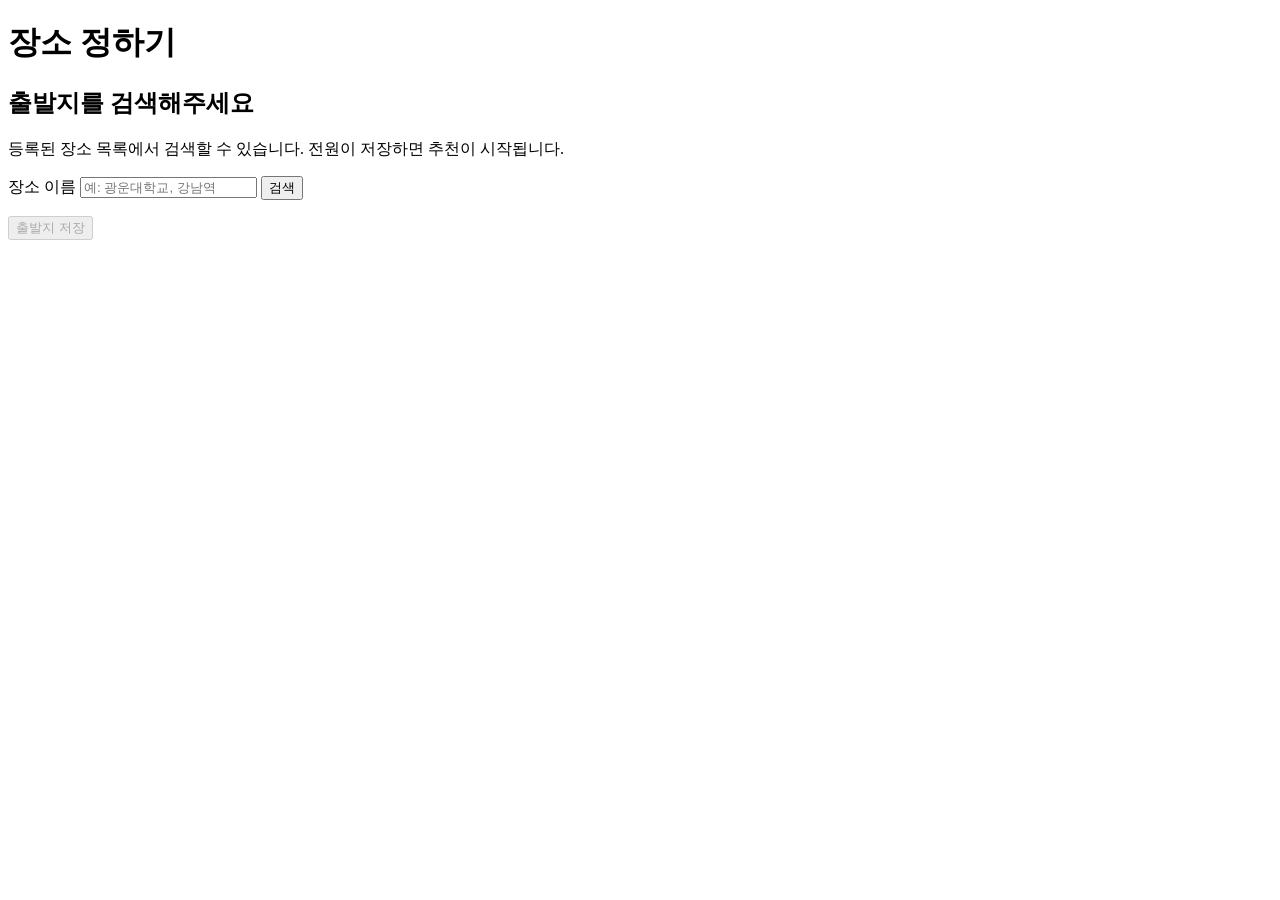
==== public/place.html @ 24807f40 "Merge pull request #27 from bagjibin011-max/feature/place feat: 전원 출발지 기반 추천과 전원 투표 자동 마감 구현" ====
<!DOCTYPE html>
<html lang="ko">
<head>
  <meta charset="UTF-8">
  <meta name="viewport" content="width=device-width, initial-scale=1.0">
  <title>장소 정하기</title>
  <link rel="stylesheet" href="./css/place.css">
  <script src="./js/common.js"></script>
  <script type="module" src="./js/place.js"></script>
</head>
<body>
  <header>
    <a id="back-to-room" hidden>← 방으로 돌아가기</a>
    <h1>장소 정하기</h1>
  </header>

  <main>
    <p id="place-status" role="status"></p>
    <!-- 1단계: 출발지 입력 -->
    <section id="origin-section">
        <h2>출발지를 검색해주세요</h2>
        <p>등록된 장소 목록에서 검색할 수 있습니다. 전원이 저장하면 추천이 시작됩니다.</p>
        
        <form id="origin-search-form">
             <label for="origin-query">장소 이름</label>

            <input
            type="search"
            id="origin-query"
            placeholder="예: 광운대학교, 강남역"
            required
            >
            
            <button type="submit">검색</button>
        </form>
        
        <p id="search-status" role="status"></p>
        
        <form id="origin-form">
            <div id="origin-results"></div>
            <button id="origin-save" type="submit" disabled>
            출발지 저장
            </button>
        </form>

        <p id="origin-status" role="status"></p>
    </section>

    <!-- 2단계: 후보 투표 -->
    <section id="vote-section" hidden>
      <h2>만나고 싶은 장소에 투표해주세요</h2>
      <p>모든 참여자의 출발지를 기준으로 가까운 후보를 추천했습니다.</p>
      <p>추천 이후에는 출발지를 변경할 수 없습니다.</p>
      <p>전원이 투표하면 자동 마감됩니다. 마감 전까지 투표를 변경할 수 있습니다.</p>
      <p>투표한 사람의 이름은 공개되지 않습니다.</p>

      <form id="vote-form">
        <div id="candidate-list"></div>
        <button type="submit">투표하기</button>
      </form>

      <p id="vote-status" role="status"></p>
      <h3>현재 투표 현황</h3>
      <button id="refresh-votes" type="button">
            투표 현황 새로고침
        </button>
        <p id="vote-summary" role="status">
        투표 현황은 4초마다 자동 갱신됩니다.
        </p>
        <ul id="vote-counts"></ul>
    </section>

    <!-- 3단계: 최종 결과 -->
    <section id="result-section" hidden>
      <h2>최종 장소</h2>
      <p id="final-place"></p>
      <p id="final-votes"></p>
    </section>
  </main>
</body>
</html>
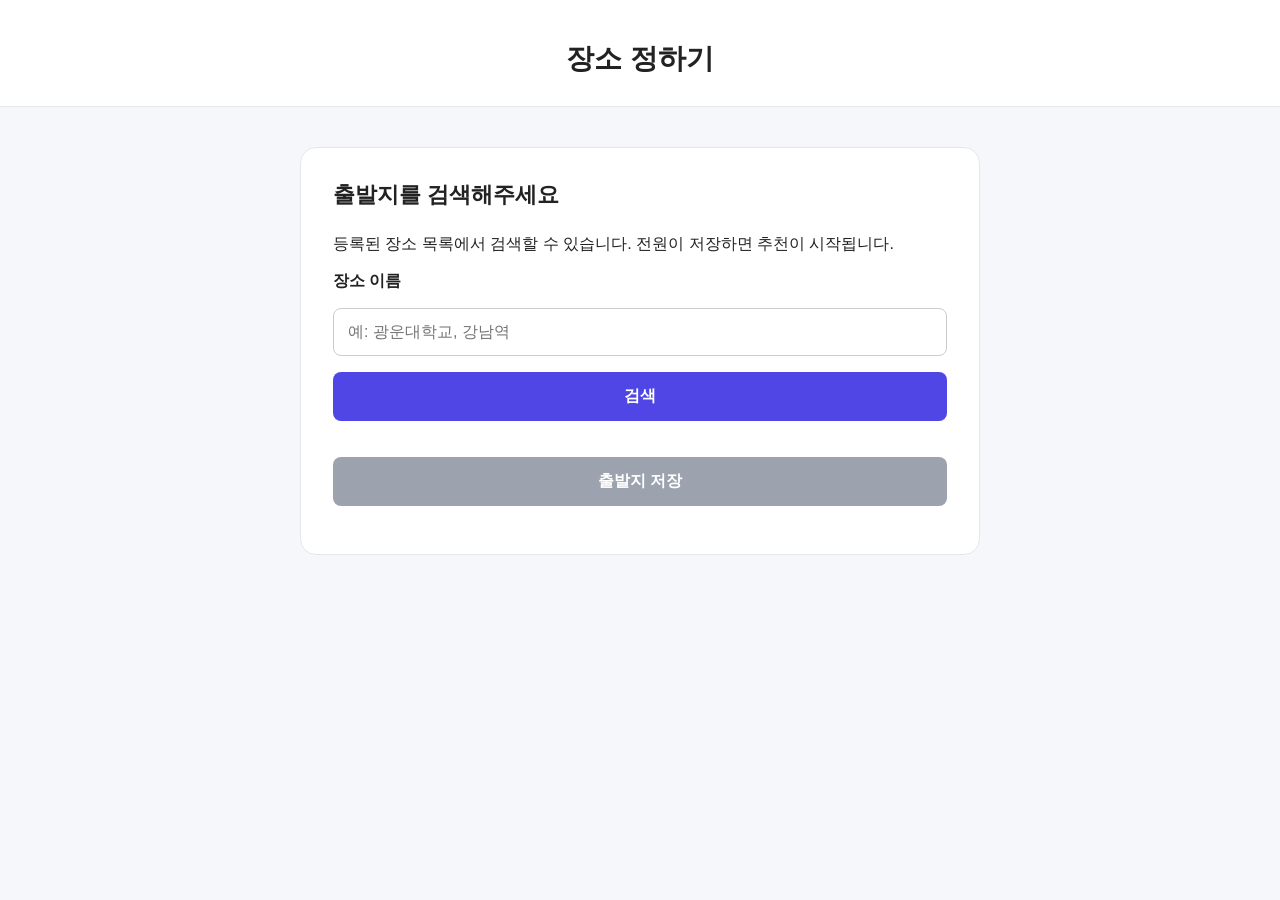
==== commit ef72e929: "feat: 추천 후보와 최종 장소에 지도 링크 추가" ====
--- a/public/place.html
+++ b/public/place.html
@@ -75,6 +75,7 @@
       <h2>최종 장소</h2>
       <p id="final-place"></p>
       <p id="final-votes"></p>
+      <div id="final-map-links"></div>
     </section>
   </main>
 </body>
--- a/public/css/place.css
+++ b/public/css/place.css
@@ -0,0 +1,235 @@
+* {
+  box-sizing: border-box;
+}
+
+body {
+  margin: 0;
+  background-color: #f5f7fb;
+  color: #222;
+  font-family: Arial, sans-serif;
+}
+
+header {
+  padding: 28px 20px;
+  text-align: center;
+  background-color: white;
+  border-bottom: 1px solid #e5e7eb;
+}
+
+h1 {
+  margin: 0;
+  font-size: 28px;
+}
+
+main {
+  max-width: 720px;
+  margin: 40px auto;
+  padding: 0 20px;
+}
+
+section {
+  padding: 32px;
+  background-color: white;
+  border: 1px solid #e5e7eb;
+  border-radius: 16px;
+}
+
+h2 {
+  margin: 0 0 24px;
+  font-size: 22px;
+}
+
+#origin-form {
+  display: flex;
+  flex-direction: column;
+  gap: 16px;
+}
+
+label {
+  font-weight: bold;
+}
+
+select {
+  width: 100%;
+  padding: 14px;
+  border: 1px solid #ccc;
+  border-radius: 8px;
+  background-color: white;
+  font-size: 16px;
+}
+
+button {
+  padding: 14px 20px;
+  border: none;
+  border-radius: 8px;
+  background-color: #4f46e5;
+  color: white;
+  font-size: 16px;
+  font-weight: bold;
+  cursor: pointer;
+}
+
+button:hover {
+  background-color: #4338ca;
+}
+
+button:focus-visible,
+select:focus-visible {
+  outline: 3px solid #a5b4fc;
+  outline-offset: 3px;
+}
+
+#origin-status,
+#vote-status {
+  margin: 16px 0 0;
+  color: #4f46e5;
+}
+
+@media (max-width: 480px) {
+  main {
+    margin: 24px auto;
+    padding: 0 16px;
+  }
+
+  section {
+    padding: 24px 20px;
+  }
+
+  h2 {
+    font-size: 20px;
+  }
+}
+
+#vote-section {
+  margin-top: 24px;
+}
+
+#candidate-list {
+  display: flex;
+  flex-direction: column;
+  gap: 12px;
+  margin: 24px 0;
+}
+
+.candidate-card {
+  display: flex;
+  align-items: flex-start;
+  gap: 12px;
+  padding: 20px;
+  border: 1px solid #d1d5db;
+  border-radius: 12px;
+  cursor: pointer;
+}
+
+.candidate-card:hover {
+  background-color: #f5f3ff;
+}
+
+.candidate-card:has(input:checked) {
+  border-color: #4f46e5;
+  background-color: #eef2ff;
+}
+
+.candidate-card input {
+  margin-top: 4px;
+  accent-color: #4f46e5;
+}
+
+.candidate-card strong {
+  font-size: 18px;
+}
+
+.candidate-card p {
+  margin: 8px 0 0;
+  color: #666;
+  font-size: 14px;
+  font-weight: normal;
+  line-height: 1.5;
+}
+
+#vote-form > button {
+  width: 100%;
+}
+
+#origin-search-form {
+  display: flex;
+  flex-direction: column;
+  gap: 16px;
+}
+
+#origin-query {
+  width: 100%;
+  padding: 14px;
+  border: 1px solid #ccc;
+  border-radius: 8px;
+  font-size: 16px;
+}
+
+#origin-query:focus-visible {
+  outline: 3px solid #a5b4fc;
+  outline-offset: 3px;
+}
+
+#origin-results {
+  display: flex;
+  flex-direction: column;
+  gap: 12px;
+}
+
+#search-status {
+  margin: 20px 0;
+  color: #666;
+}
+
+button:disabled {
+  background-color: #9ca3af;
+  cursor: not-allowed;
+}
+
+#back-to-room {
+  color: #4f46e5;
+  font-size: 14px;
+  font-weight: bold;
+  text-decoration: none;
+}
+
+#back-to-room:hover {
+  text-decoration: underline;
+}
+
+#back-to-room:focus-visible {
+  outline: 3px solid #a5b4fc;
+  outline-offset: 3px;
+}
+
+header h1 {
+  margin-top: 12px;
+}
+
+.place-map-link {
+  display: inline-block;
+  margin-top: 10px;
+  padding: 8px 12px;
+  color: #4338ca;
+  background-color: #eef2ff;
+  border-radius: 8px;
+  text-decoration: none;
+  font-size: 14px;
+  font-weight: bold;
+}
+
+.place-map-link:hover {
+  background-color: #e0e7ff;
+  text-decoration: underline;
+}
+
+.place-map-link:focus-visible {
+  outline: 3px solid #a5b4fc;
+  outline-offset: 3px;
+}
+
+#final-map-links {
+  display: flex;
+  flex-wrap: wrap;
+  gap: 12px;
+}
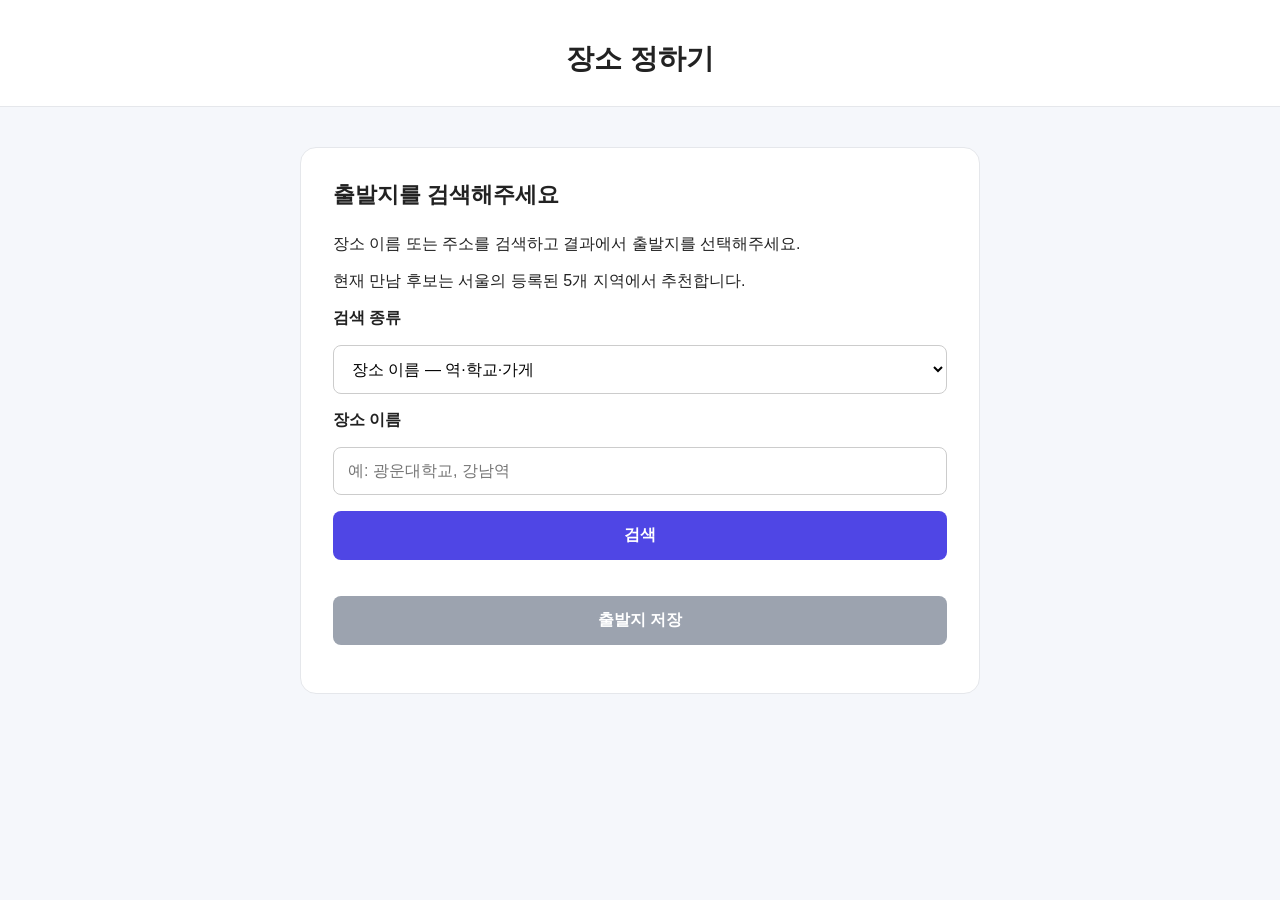
==== commit 24975d47: "feat: 카카오 장소 및 주소 검색으로 출발지 설정 연결" ====
--- a/public/place.html
+++ b/public/place.html
@@ -19,19 +19,24 @@
     <!-- 1단계: 출발지 입력 -->
     <section id="origin-section">
         <h2>출발지를 검색해주세요</h2>
-        <p>등록된 장소 목록에서 검색할 수 있습니다. 전원이 저장하면 추천이 시작됩니다.</p>
+        <p>장소 이름 또는 주소를 검색하고 결과에서 출발지를 선택해주세요.</p>
+        <p>현재 만남 후보는 서울의 등록된 5개 지역에서 추천합니다.</p>
+        <form id="origin-search-form">
+        <label for="origin-search-type">검색 종류</label>
+        <select id="origin-search-type">
+          <option value="keyword">장소 이름 — 역·학교·가게</option>
+          <option value="address">주소 — 도로명·지번</option>
+        </select>
+        <label for="origin-query">장소 이름</label>
+
+        <input
+        type="search"
+        id="origin-query"
+        placeholder="예: 광운대학교, 강남역"
+        required
+        >
         
-        <form id="origin-search-form">
-             <label for="origin-query">장소 이름</label>
-
-            <input
-            type="search"
-            id="origin-query"
-            placeholder="예: 광운대학교, 강남역"
-            required
-            >
-            
-            <button type="submit">검색</button>
+        <button type="submit">검색</button>
         </form>
         
         <p id="search-status" role="status"></p>
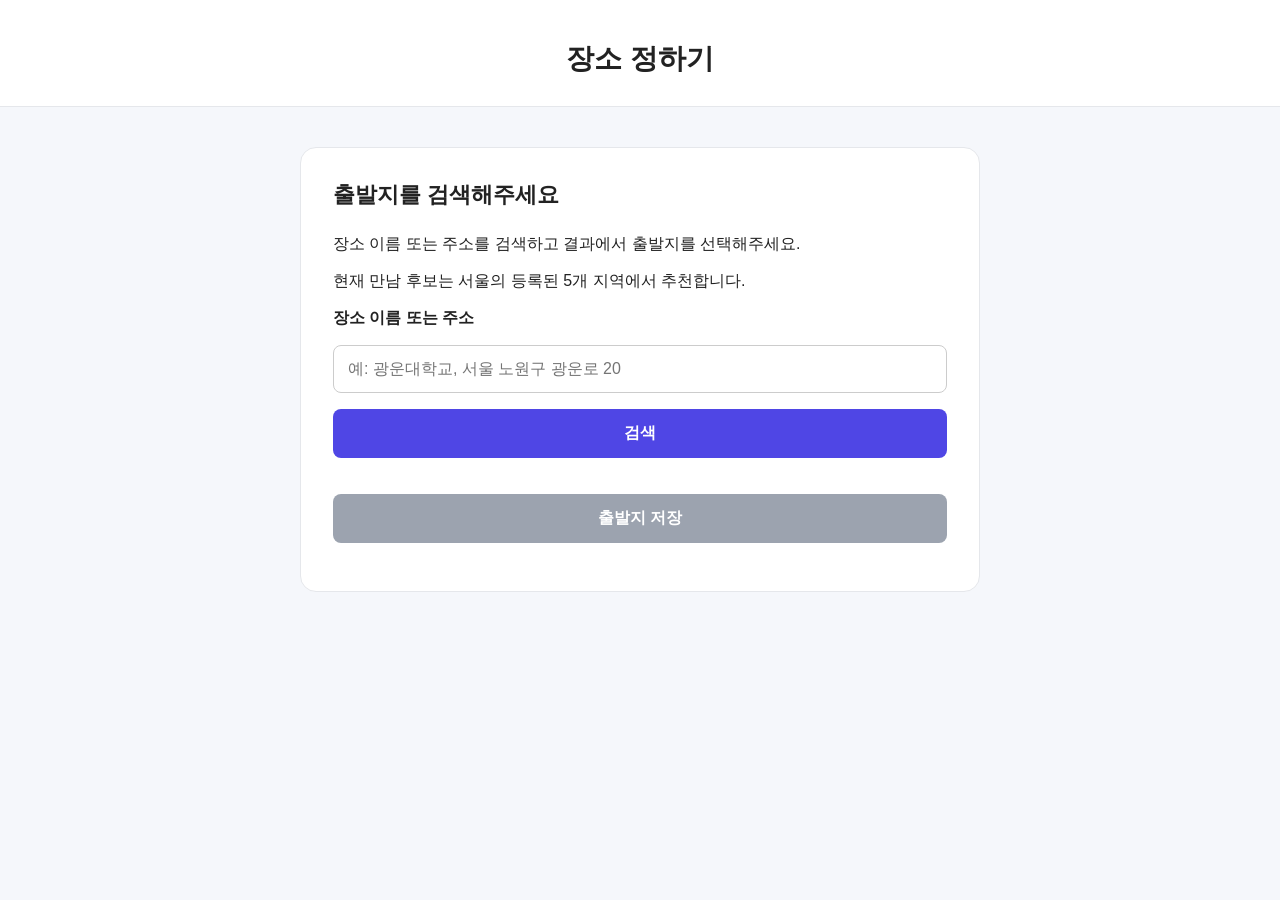
==== commit bfe946a7: "feat: 출발지 통합 검색 및 주소 검색 자동 연결" ====
--- a/public/place.html
+++ b/public/place.html
@@ -21,22 +21,18 @@
         <h2>출발지를 검색해주세요</h2>
         <p>장소 이름 또는 주소를 검색하고 결과에서 출발지를 선택해주세요.</p>
         <p>현재 만남 후보는 서울의 등록된 5개 지역에서 추천합니다.</p>
-        <form id="origin-search-form">
-        <label for="origin-search-type">검색 종류</label>
-        <select id="origin-search-type">
-          <option value="keyword">장소 이름 — 역·학교·가게</option>
-          <option value="address">주소 — 도로명·지번</option>
-        </select>
-        <label for="origin-query">장소 이름</label>
+       <form id="origin-search-form">
+          <label for="origin-query">장소 이름 또는 주소</label>
 
-        <input
-        type="search"
-        id="origin-query"
-        placeholder="예: 광운대학교, 강남역"
-        required
-        >
-        
-        <button type="submit">검색</button>
+          <input
+            type="search"
+            id="origin-query"
+            placeholder="예: 광운대학교, 서울 노원구 광운로 20"
+            maxlength="100"
+            required
+          >
+
+          <button type="submit">검색</button>
         </form>
         
         <p id="search-status" role="status"></p>
